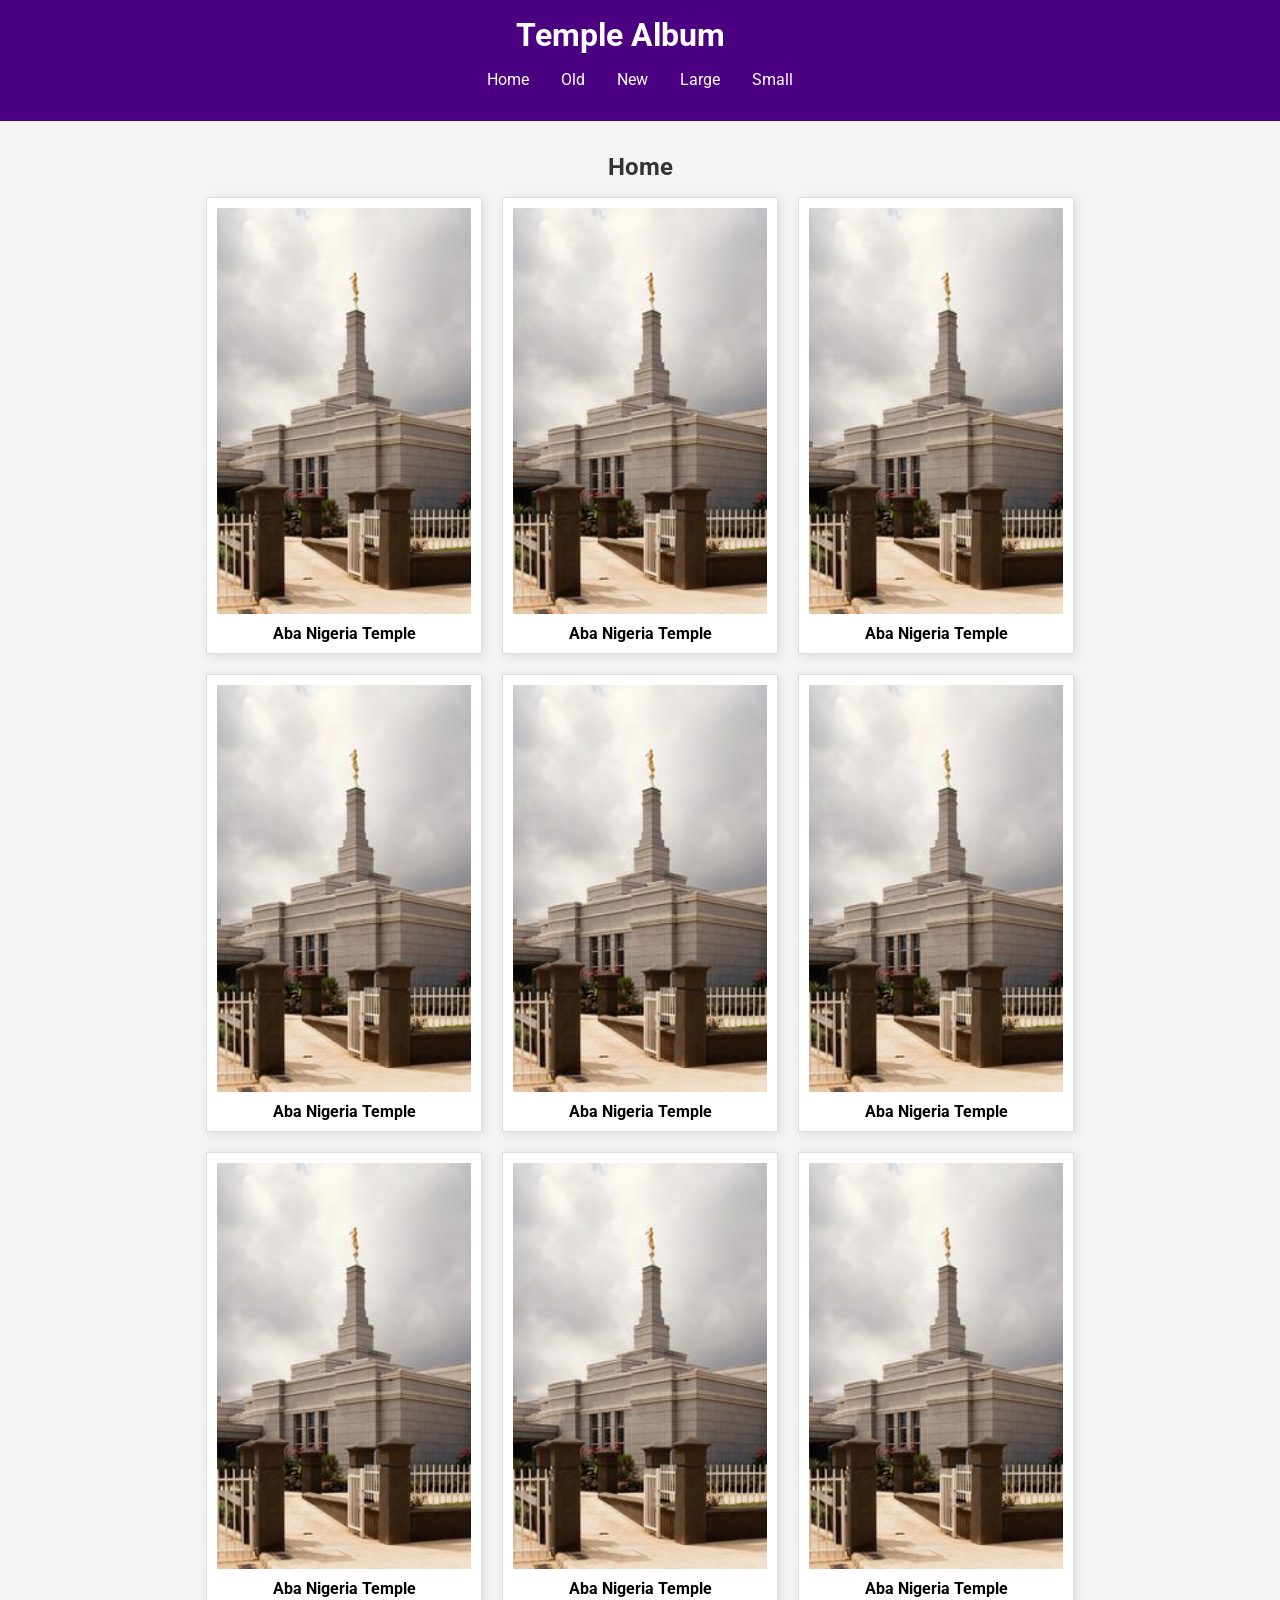
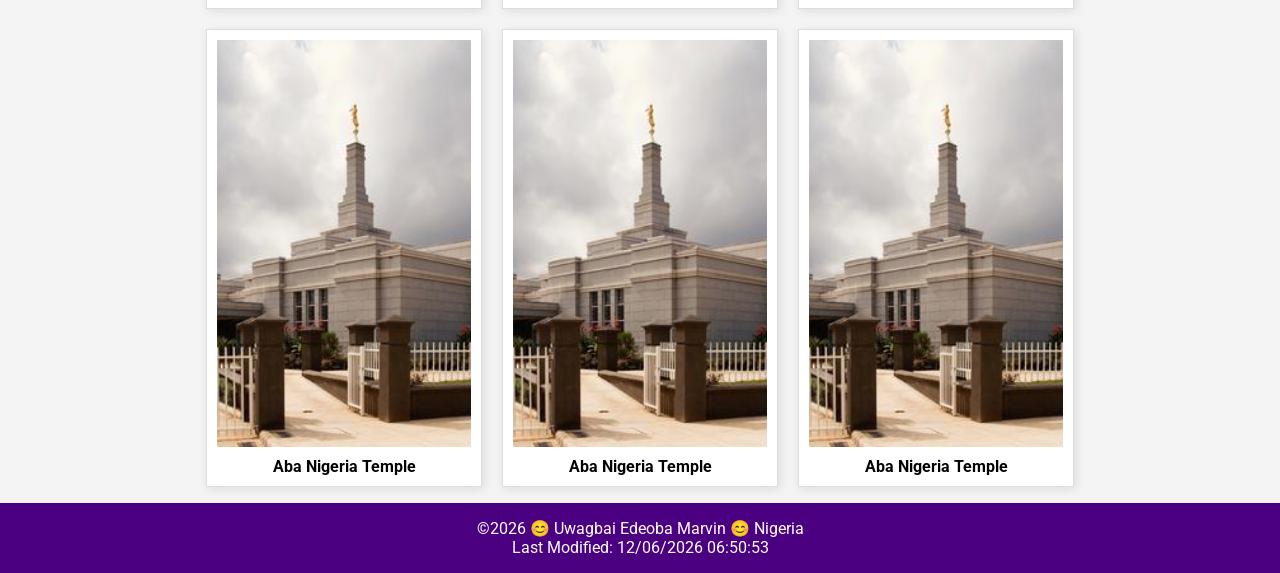
==== week2/temples.html @ cf3a6b62 "Add HTML structure, CSS styles, and JavaScript functionality for temple album" ====
<!DOCTYPE html>
<html lang="en">
 <head>
  <meta charset="utf-8">
  <meta name="viewport" content="width=device-width, initial-scale=1.0">
  <title>WDD 131 - Media Query Example</title>
  <meta name="description" content="Media query learning activity example page. The meta description content is too short (43 characters) and therefore, most likely, not descriptive. Best practice is 50-160 characters.">
  <meta name="author" content="Uwagbai Edeoba Marvin">
  <link rel="preconnect" href="https://fonts.googleapis.com">
  <link rel="preconnect" href="https://fonts.gstatic.com" crossorigin>
  <link href="https://fonts.googleapis.com/css2?family=Roboto&display=swap" rel="stylesheet">
  <link rel="stylesheet" href="styles/temples.css">
  <link rel="stylesheet" href="styles/temples-large.css">
</head>

<body>
  
<header>
    <div class="header-container">
        <h1>Temple Album</h1>
        <button id="menu" aria-label="Toggle Menu"></button>
    </div>
    <nav>
        <ul class="navigation">
            <li><a href="#">Home</a></li>
            <li><a href="#">Old</a></li>
            <li><a href="#">New</a></li>
            <li><a href="#">Large</a></li>
            <li><a href="#">Small</a></li>
        </ul>
    </nav>
</header>

<main>
    <h2>Home</h2>
    <div class="temple-grid">
        <figure>
            <img src="images/aba-temple-ngn.jpg" alt="Aba Nigeria Temple" loading="lazy">
            <figcaption>Aba Nigeria Temple</figcaption>
        </figure>

                <figure>
            <img src="images/aba-temple-ngn.jpg" alt="Aba Nigeria Temple" loading="lazy">
            <figcaption>Aba Nigeria Temple</figcaption>
        </figure>

                <figure>
            <img src="images/aba-temple-ngn.jpg" alt="Aba Nigeria Temple" loading="lazy">
            <figcaption>Aba Nigeria Temple</figcaption>
        </figure>

                <figure>
            <img src="images/aba-temple-ngn.jpg" alt="Aba Nigeria Temple" loading="lazy">
            <figcaption>Aba Nigeria Temple</figcaption>
        </figure>

                <figure>
            <img src="images/aba-temple-ngn.jpg" alt="Aba Nigeria Temple" loading="lazy">
            <figcaption>Aba Nigeria Temple</figcaption>
        </figure>

                <figure>
            <img src="images/aba-temple-ngn.jpg" alt="Aba Nigeria Temple" loading="lazy">
            <figcaption>Aba Nigeria Temple</figcaption>
        </figure>

                <figure>
            <img src="images/aba-temple-ngn.jpg" alt="Aba Nigeria Temple" loading="lazy">
            <figcaption>Aba Nigeria Temple</figcaption>
        </figure>

                <figure>
            <img src="images/aba-temple-ngn.jpg" alt="Aba Nigeria Temple" loading="lazy">
            <figcaption>Aba Nigeria Temple</figcaption>
        </figure>

                <figure>
            <img src="images/aba-temple-ngn.jpg" alt="Aba Nigeria Temple" loading="lazy">
            <figcaption>Aba Nigeria Temple</figcaption>
        </figure>

                <figure>
            <img src="images/aba-temple-ngn.jpg" alt="Aba Nigeria Temple" loading="lazy">
            <figcaption>Aba Nigeria Temple</figcaption>
        </figure>

                <figure>
            <img src="images/aba-temple-ngn.jpg" alt="Aba Nigeria Temple" loading="lazy">
            <figcaption>Aba Nigeria Temple</figcaption>
        </figure>

                <figure>
            <img src="images/aba-temple-ngn.jpg" alt="Aba Nigeria Temple" loading="lazy">
            <figcaption>Aba Nigeria Temple</figcaption>
        </figure>
        </div>
</main>

<footer>
         <p>©️<span class="currentyear"></span> 😊 Uwagbai Edeoba Marvin 😊 Nigeria </p>
        <p id="lastmodified"></p>
</footer>  

<script src="scripts/temples.js"></script>
</body>
</html>
---- week2/styles/temples.css ----
/* temples.css */

* { margin: 0; padding: 0; box-sizing: border-box; }

body { font-family: 'Roboto', sans-serif; background-color: #f4f4f4; }

header, footer {
    background-color: #4b0082; 
    color: white;
    padding: 1rem;
    text-align: center;
}

/* Added relative positioning to keep the button inside the header safely */
.header-container {
    position: relative;
    padding-right: 2.5rem; /* Prevents text from sliding under the menu button */
}

#menu {
    font-size: 1.5rem;
    border: 0;
    background: none;
    color: #fff; /* Changed to white so it's visible on purple background */
    position: absolute;
    top: 50%;
    right: 0.5rem;
    transform: translateY(-50%); /* Perfectly centers the button vertically */
    cursor: pointer;
}

#menu::before {
    content: "☰";
}

#menu.open::before {
    content: "✖️";
}

.navigation {
    display: flex;
    flex-direction: column;
    justify-content: space-evenly;
    list-style: none;
    background-color: #4b0082;
    color: #fff;
}

/* Default state: Hide menu links on small screens */
.navigation a {
    display: none;
    padding: 1rem;
    text-align: center;
    text-decoration: none;
    color: #fff;
}

/* FIXED: Combines the class accurately so the links display when menu is opened */
.navigation.open a {
    display: block;
}

.navigation a:hover {
    background-color: #904ec0;
    color: #c098dd;
    font-weight: 700;
}

main {
    max-width: 900px;
    margin: 0 auto;
    padding: 1rem;
}

h2 { text-align: center; margin: 1rem 0; color: #333; }

.temple-grid {
    display: grid;
    grid-template-columns: 1fr;
    gap: 20px;
}

figure {
    background: white;
    border: 1px solid #ddd;
    padding: 10px;
    box-shadow: 2px 2px 10px rgba(0,0,0,0.1);
}

img {
    width: 100%; 
    height: auto; 
    display: block;
}

figcaption {
    text-align: center;
    padding-top: 10px;
    font-weight: bold;
}
---- week2/styles/temples-large.css ----
@media (min-width: 37.5em) {
    #menu { display: none; } /* Hide hamburger on desktop */

    .navigation {
        display: flex; /* Always show menu on desktop */
        flex-direction: row;
        justify-content: center;
    }

    .navigation a {
        display: block;
         border-bottom: none;
         }

    /* 3 Columns for Desktop */
    .temple-grid {
        grid-template-columns: repeat(3, 1fr);
    }
}
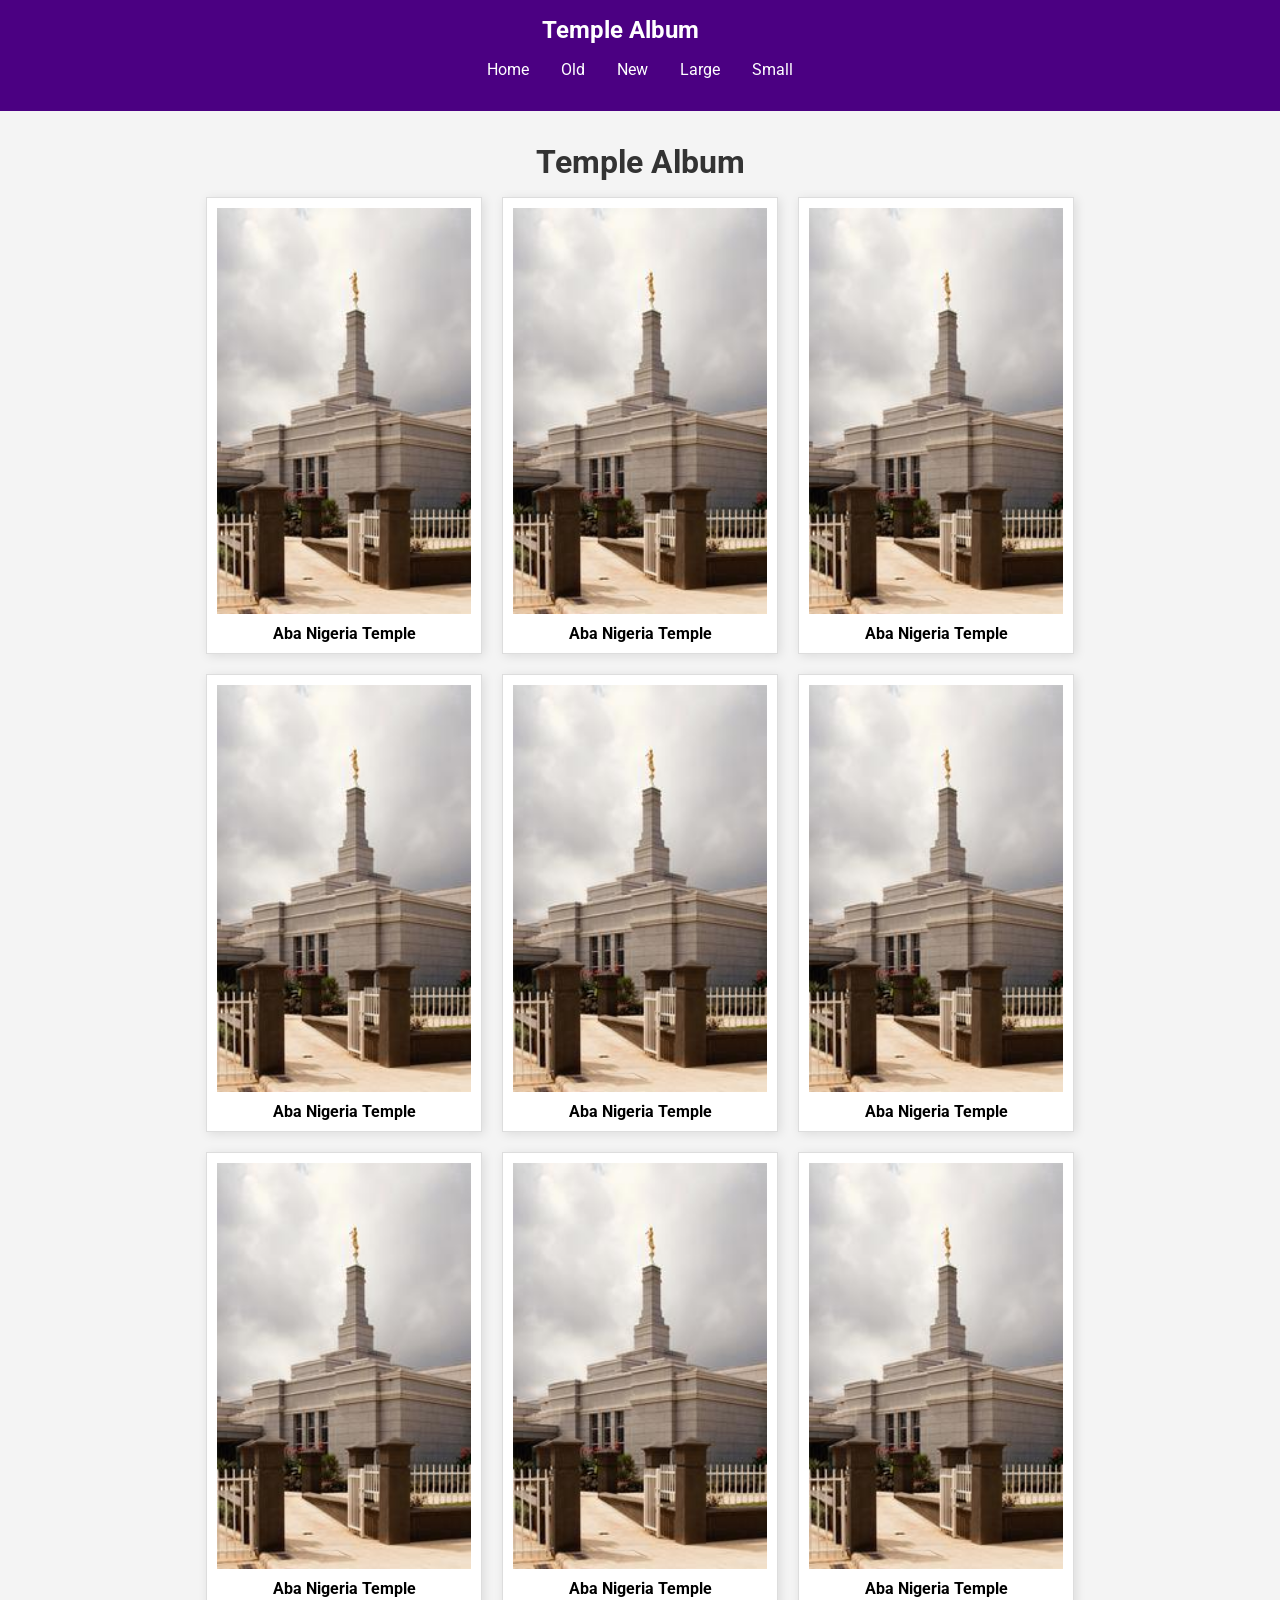
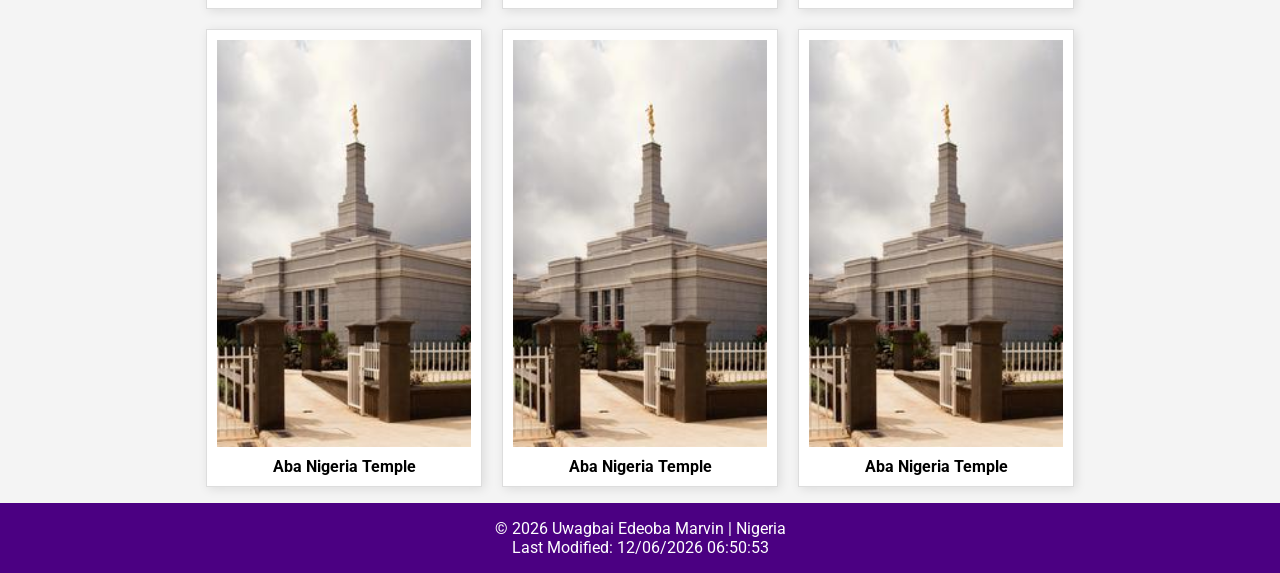
==== commit 5f1b4364: "Refactor HTML structure and CSS styles for improved responsiveness and semantics" ====
--- a/week2/temples.html
+++ b/week2/temples.html
@@ -3,21 +3,22 @@
  <head>
   <meta charset="utf-8">
   <meta name="viewport" content="width=device-width, initial-scale=1.0">
-  <title>WDD 131 - Media Query Example</title>
-  <meta name="description" content="Media query learning activity example page. The meta description content is too short (43 characters) and therefore, most likely, not descriptive. Best practice is 50-160 characters.">
+    <title>Temple Album | WDD 131</title>
+    <meta name="description" content="Explore a responsive album of beautiful temples from around the world in this WDD 131 web development project.">
   <meta name="author" content="Uwagbai Edeoba Marvin">
   <link rel="preconnect" href="https://fonts.googleapis.com">
   <link rel="preconnect" href="https://fonts.gstatic.com" crossorigin>
   <link href="https://fonts.googleapis.com/css2?family=Roboto&display=swap" rel="stylesheet">
   <link rel="stylesheet" href="styles/temples.css">
   <link rel="stylesheet" href="styles/temples-large.css">
+    <script src="scripts/temples.js" defer></script>
 </head>
 
 <body>
   
 <header>
     <div class="header-container">
-        <h1>Temple Album</h1>
+        <p class="site-title">Temple Album</p>
         <button id="menu" aria-label="Toggle Menu"></button>
     </div>
     <nav>
@@ -32,10 +33,10 @@
 </header>
 
 <main>
-    <h2>Home</h2>
+    <h1>Temple Album</h1>
     <div class="temple-grid">
         <figure>
-            <img src="images/aba-temple-ngn.jpg" alt="Aba Nigeria Temple" loading="lazy">
+            <img src="images/aba-temple-ngn.jpg" alt="Aba Nigeria Temple" width="200" height="300" loading="lazy">
             <figcaption>Aba Nigeria Temple</figcaption>
         </figure>
 
@@ -97,10 +98,9 @@
 </main>
 
 <footer>
-         <p>©️<span class="currentyear"></span> 😊 Uwagbai Edeoba Marvin 😊 Nigeria </p>
+         <p>&copy; <span class="currentyear"></span> Uwagbai Edeoba Marvin | Nigeria</p>
         <p id="lastmodified"></p>
 </footer>  
 
-<script src="scripts/temples.js"></script>
 </body>
 </html>
--- a/week2/styles/temples.css
+++ b/week2/styles/temples.css
@@ -9,6 +9,11 @@
     color: white;
     padding: 1rem;
     text-align: center;
+}
+
+.site-title {
+    font-size: 1.5rem;
+    font-weight: 700;
 }
 
 /* Added relative positioning to keep the button inside the header safely */
@@ -37,6 +42,11 @@
     content: "✖️";
 }
 
+nav {
+    display: flex;
+    justify-content: center;
+}
+
 .navigation {
     display: flex;
     flex-direction: column;
@@ -62,7 +72,7 @@
 
 .navigation a:hover {
     background-color: #904ec0;
-    color: #c098dd;
+    color: #fff;
     font-weight: 700;
 }
 
@@ -72,7 +82,7 @@
     padding: 1rem;
 }
 
-h2 { text-align: center; margin: 1rem 0; color: #333; }
+h1 { text-align: center; margin: 1rem 0; color: #333; }
 
 .temple-grid {
     display: grid;
--- a/week2/styles/temples-large.css
+++ b/week2/styles/temples-large.css
@@ -1,8 +1,12 @@
 @media (min-width: 37.5em) {
     #menu { display: none; } /* Hide hamburger on desktop */
 
+    nav {
+        display: flex; /* Always show menu on desktop */
+    }
+
     .navigation {
-        display: flex; /* Always show menu on desktop */
+        display: flex;
         flex-direction: row;
         justify-content: center;
     }
